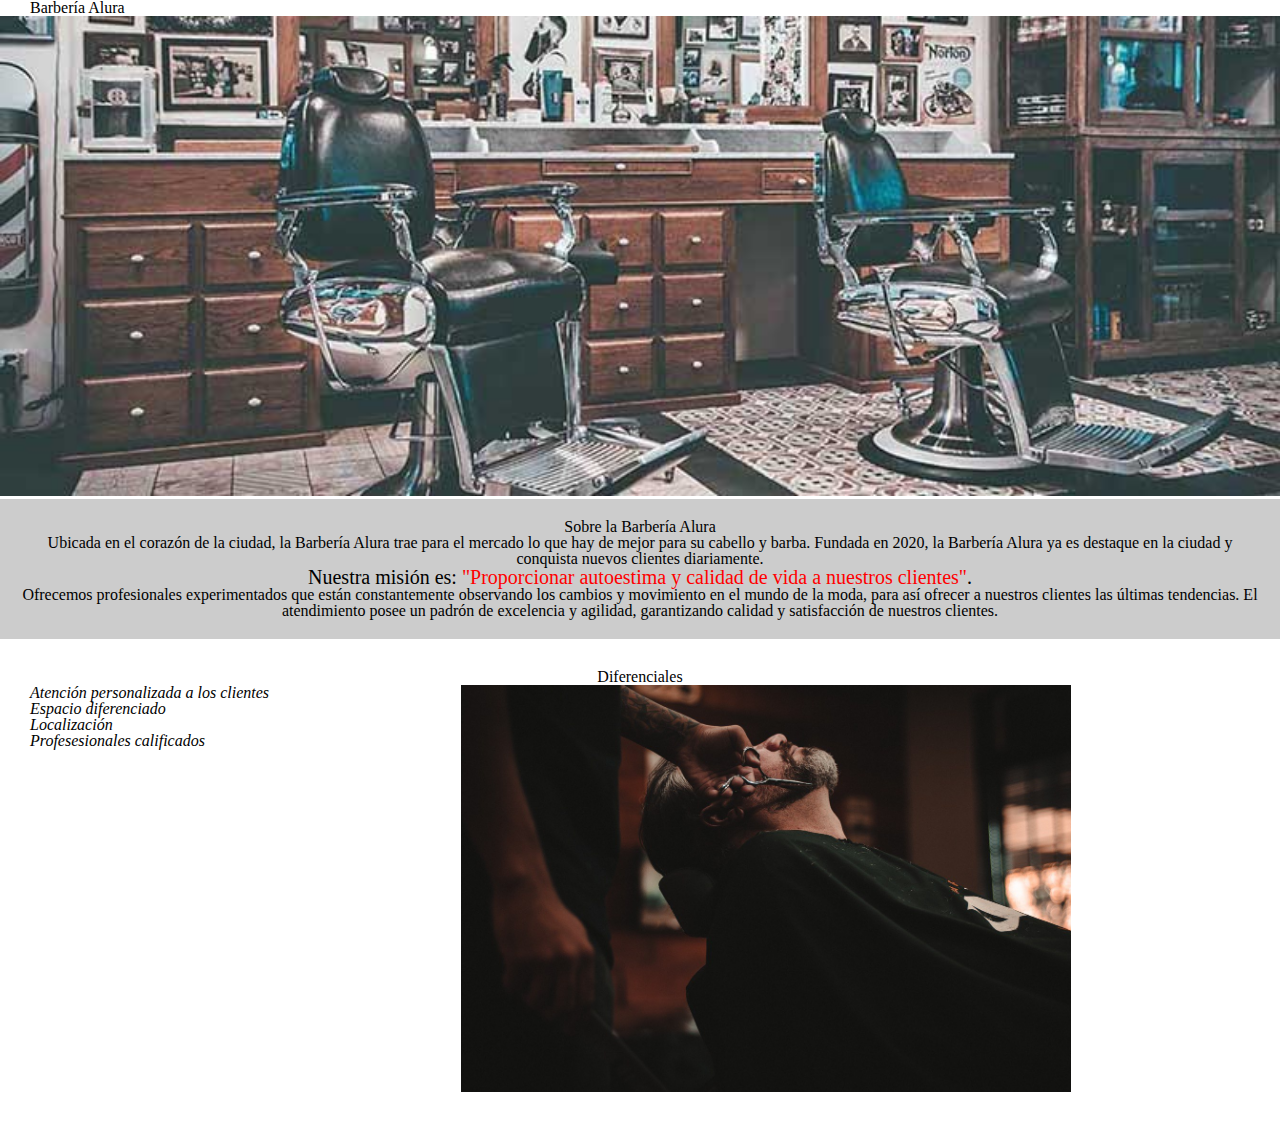
==== index.html @ ac531753 "first commit" ====
<!DOCTYPE html>

<html lang="es">
    
    <head>

        <meta charset="UTF-8"> 
        <title>Barbería Alura</title>
        <link rel="stylesheet" href="../reset.css">
        <link rel="stylesheet" href="style.css">
    
    </head>

    <body>

        <header>
            <h1 class="titulo-principal">Barbería Alura</h1>
        </header>

        <img id="banner" src="banner/banner.jpg">
        
        <div class="principal">

            <h2 class="titulo-centralizado">Sobre la Barbería Alura</h2>

            <p>Ubicada en el corazón de la ciudad, la <strong>Barbería Alura</strong> trae para el mercado lo que hay de mejor para su cabello y barba. Fundada en 2020, la Barbería Alura ya es destaque en la ciudad y conquista nuevos clientes diariamente.</p>

            <p id="mision"><em>Nuestra misión es: <strong>"Proporcionar autoestima y calidad de vida a nuestros clientes"</strong>.</em></p>

            <p>Ofrecemos profesionales experimentados que están constantemente observando los cambios y movimiento en el mundo de la moda, para así ofrecer a nuestros clientes las últimas tendencias. El atendimiento posee un padrón de excelencia y agilidad, garantizando calidad y satisfacción de nuestros clientes.</p> 

        </div>

        <div class="diferenciales">

            <h3 class="titulo-centralizado">Diferenciales</h3>
        
            <ul>
                <li class="items">Atención personalizada a los clientes</li>
                <li class="items">Espacio diferenciado</li>
                <li class="items">Localización</li>
                <li class="items">Profesesionales calificados</li>
            </ul>

            <img src="diferenciales/diferenciales.jpg" class="imagenDiferenciales">

        </div>
        
        
    </body>
</html>
---- style.css ----
.titulo-principal{
    padding-left: 30px;
}

#banner{
    width:100%;
}

.principal{
    background: #CCCCCC;
    padding: 20px;
}

.titulo-centralizado{
    text-align: center;
}

p{
    text-align: center;
}

em strong{
    color:red;
}

#mision{
    font-size: 20px;
}

.diferenciales{
    background: #FFFFFF;
    padding: 30px;
}

.items{
    font-style: italic;
}

ul{
    display: inline-block;
    vertical-align: top;
    width: 20%;
    margin-right: 15%;
}

.imagenDiferenciales{
    width: 50%;
}
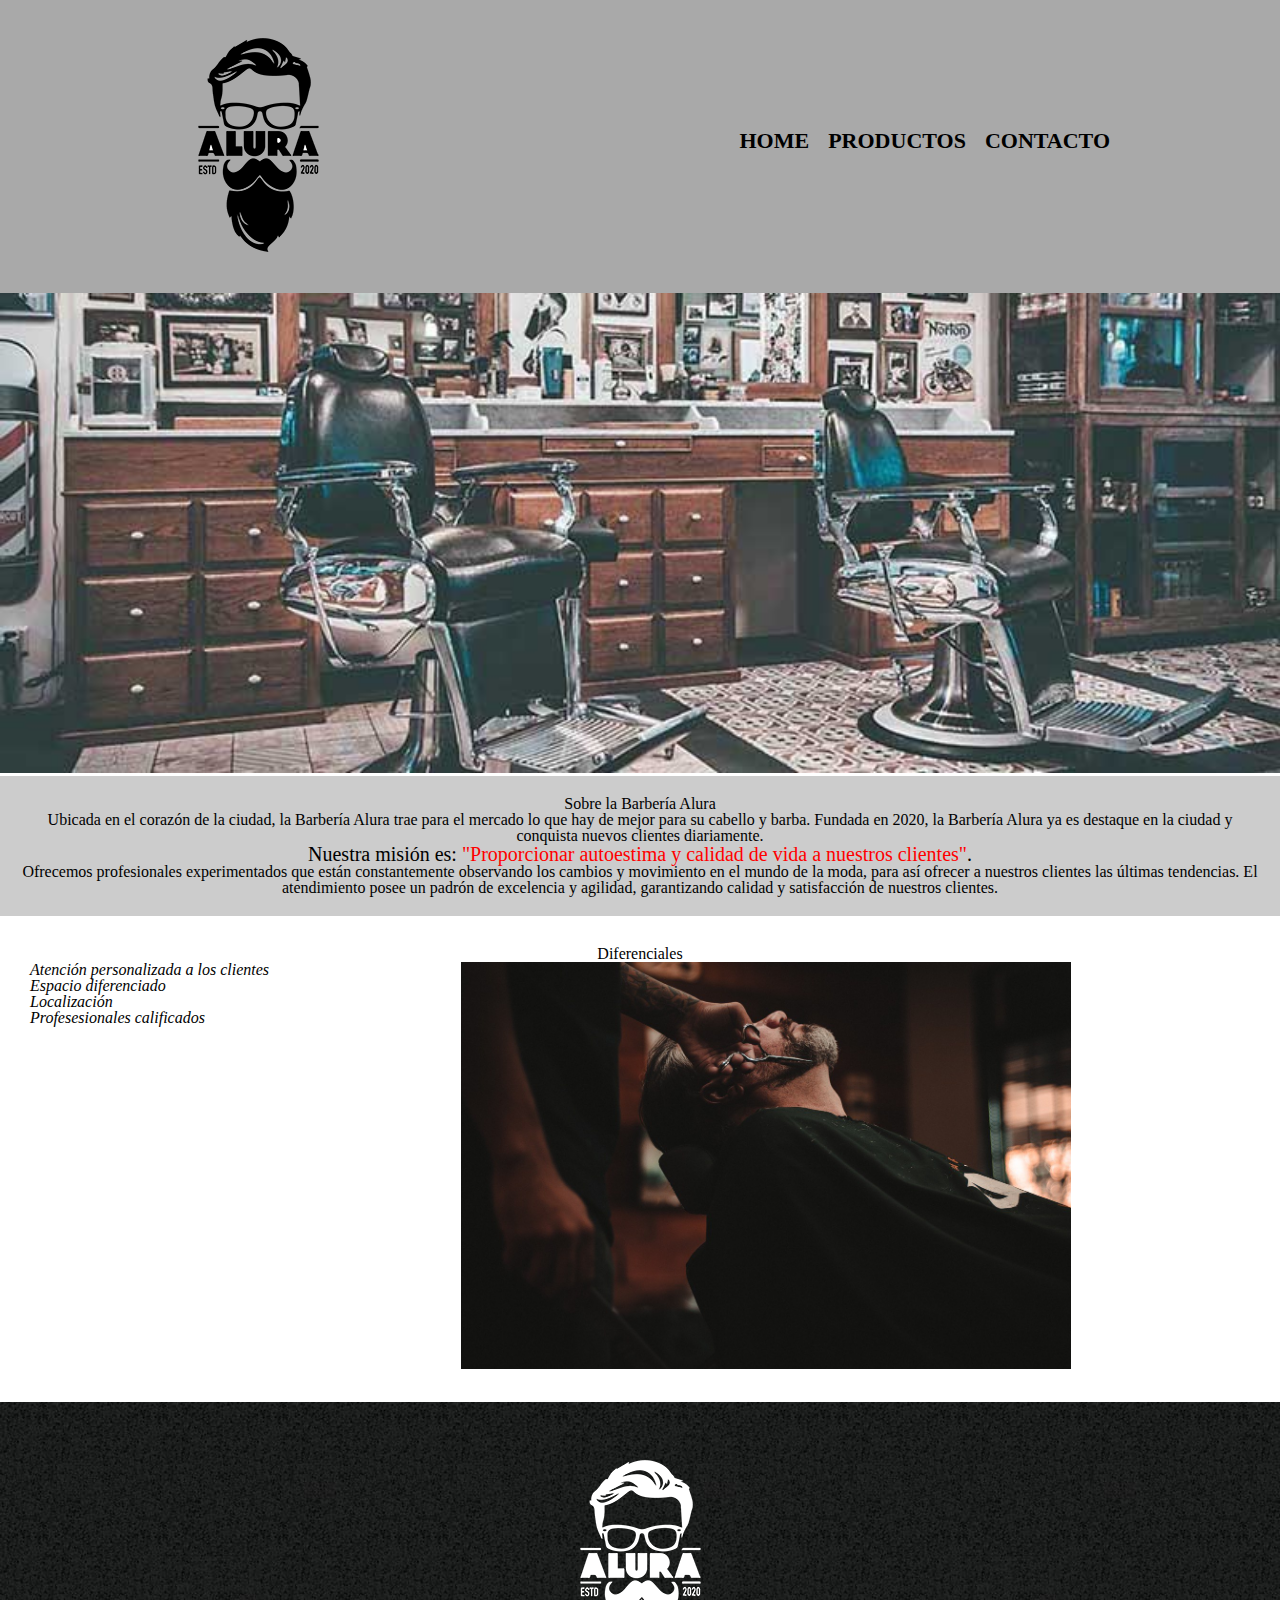
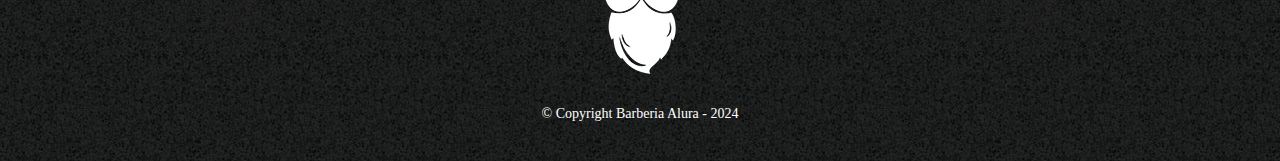
==== commit 93d38984: "se empezo a rehacer la pagina principal" ====
--- a/index.html
+++ b/index.html
@@ -1,51 +1,61 @@
 <!DOCTYPE html>
-
-<html lang="es">
-    
+<html lang="en">
     <head>
-
-        <meta charset="UTF-8"> 
-        <title>Barbería Alura</title>
+        <meta charset="UTF-8">
+        <meta name="viewport" width="device-width, initial-scale:1.0">
+        <title>Productos - Barberia Alura</title>
         <link rel="stylesheet" href="../reset.css">
         <link rel="stylesheet" href="style.css">
-    
     </head>
-
     <body>
-
         <header>
-            <h1 class="titulo-principal">Barbería Alura</h1>
+            <div class="caja">
+                <h1><img class="logo" src="./imagenes/logo.png" alt="logo de barberia"></h1>
+                <nav class="menu">
+                    <ul>
+                        <li><a class="opcion" href="../index.html" target="_self">HOME</a> </li>
+                        <li><a class="opcion" href="../productos/productos.html" target="_self">PRODUCTOS</a></li>
+                        <li><a  class="opcion" href="../contacto/contacto.html" target="_self">CONTACTO</a></li>
+                    </ul>
+                </nav>
+            </div>
+            
         </header>
 
-        <img id="banner" src="banner/banner.jpg">
+        <main>
+            <img id="banner" src="./imagenes/banner.jpg">
         
-        <div class="principal">
+            <div class="principal">
 
-            <h2 class="titulo-centralizado">Sobre la Barbería Alura</h2>
+                <h2 class="titulo-centralizado">Sobre la Barbería Alura</h2>
 
-            <p>Ubicada en el corazón de la ciudad, la <strong>Barbería Alura</strong> trae para el mercado lo que hay de mejor para su cabello y barba. Fundada en 2020, la Barbería Alura ya es destaque en la ciudad y conquista nuevos clientes diariamente.</p>
+                <p>Ubicada en el corazón de la ciudad, la <strong>Barbería Alura</strong> trae para el mercado lo que hay de mejor para su cabello y barba. Fundada en 2020, la Barbería Alura ya es destaque en la ciudad y conquista nuevos clientes diariamente.</p>
 
-            <p id="mision"><em>Nuestra misión es: <strong>"Proporcionar autoestima y calidad de vida a nuestros clientes"</strong>.</em></p>
+                <p id="mision"><em>Nuestra misión es: <strong>"Proporcionar autoestima y calidad de vida a nuestros clientes"</strong>.</em></p>
 
-            <p>Ofrecemos profesionales experimentados que están constantemente observando los cambios y movimiento en el mundo de la moda, para así ofrecer a nuestros clientes las últimas tendencias. El atendimiento posee un padrón de excelencia y agilidad, garantizando calidad y satisfacción de nuestros clientes.</p> 
+                <p>Ofrecemos profesionales experimentados que están constantemente observando los cambios y movimiento en el mundo de la moda, para así ofrecer a nuestros clientes las últimas tendencias. El atendimiento posee un padrón de excelencia y agilidad, garantizando calidad y satisfacción de nuestros clientes.</p> 
 
-        </div>
+            </div>
 
-        <div class="diferenciales">
+            <div class="diferenciales">
 
-            <h3 class="titulo-centralizado">Diferenciales</h3>
-        
-            <ul>
-                <li class="items">Atención personalizada a los clientes</li>
-                <li class="items">Espacio diferenciado</li>
-                <li class="items">Localización</li>
-                <li class="items">Profesesionales calificados</li>
-            </ul>
+                <h3 class="titulo-centralizado">Diferenciales</h3>
+            
+                <ul class="diferencial">
+                    <li class="items">Atención personalizada a los clientes</li>
+                    <li class="items">Espacio diferenciado</li>
+                    <li class="items">Localización</li>
+                    <li class="items">Profesesionales calificados</li>
+                </ul>
 
-            <img src="diferenciales/diferenciales.jpg" class="imagenDiferenciales">
+                <img src="./imagenes/diferenciales.jpg" class="imagenDiferenciales">
 
-        </div>
-        
-        
+            </div>
+        </main>
+                
+        <footer>
+            <img class="logo-bajo" src="../imagenes/logo-blanco.png">
+            <p class="copyright">&copy Copyright Barberia Alura - 2024</p>
+        </footer>
     </body>
 </html>--- a/style.css
+++ b/style.css
@@ -1,3 +1,46 @@
+header{
+    background-color: darkgray;
+    padding: 20px 0;
+}
+
+.caja{
+    width:940px;
+    position: relative;
+    margin: 0 auto;
+}
+.menu{
+    position: absolute;
+    top: 110px;
+    right: 0;
+}
+
+.menu li{
+    list-style: none;
+    display: inline;
+    margin: 0 0 0 15px;
+}
+
+.opcion{
+    text-transform: uppercase;
+    color:#000;
+    font-weight: bold;
+    font-size: 22px;
+    text-decoration: none;
+}
+
+.opcion:visited{
+    color:#000;
+}
+
+.opcion:hover{
+    color: #fff;
+    text-decoration: underline;
+}
+
+.opcion:active{
+    color: #fff;
+}
+
 .titulo-principal{
     padding-left: 30px;
 }
@@ -36,7 +79,7 @@
     font-style: italic;
 }
 
-ul{
+.diferencial{
     display: inline-block;
     vertical-align: top;
     width: 20%;
@@ -47,3 +90,17 @@
     width: 50%;
 }
 
+footer{
+    background:url(../imagenes/bg.jpg);
+    color: #fff;
+    display: flex;
+    flex-direction: column;
+    justify-content: center;
+    align-items: center;
+    padding: 40px 0;
+}
+
+.copyright{
+    font-size: 14px;
+    margin-top: 15px;
+}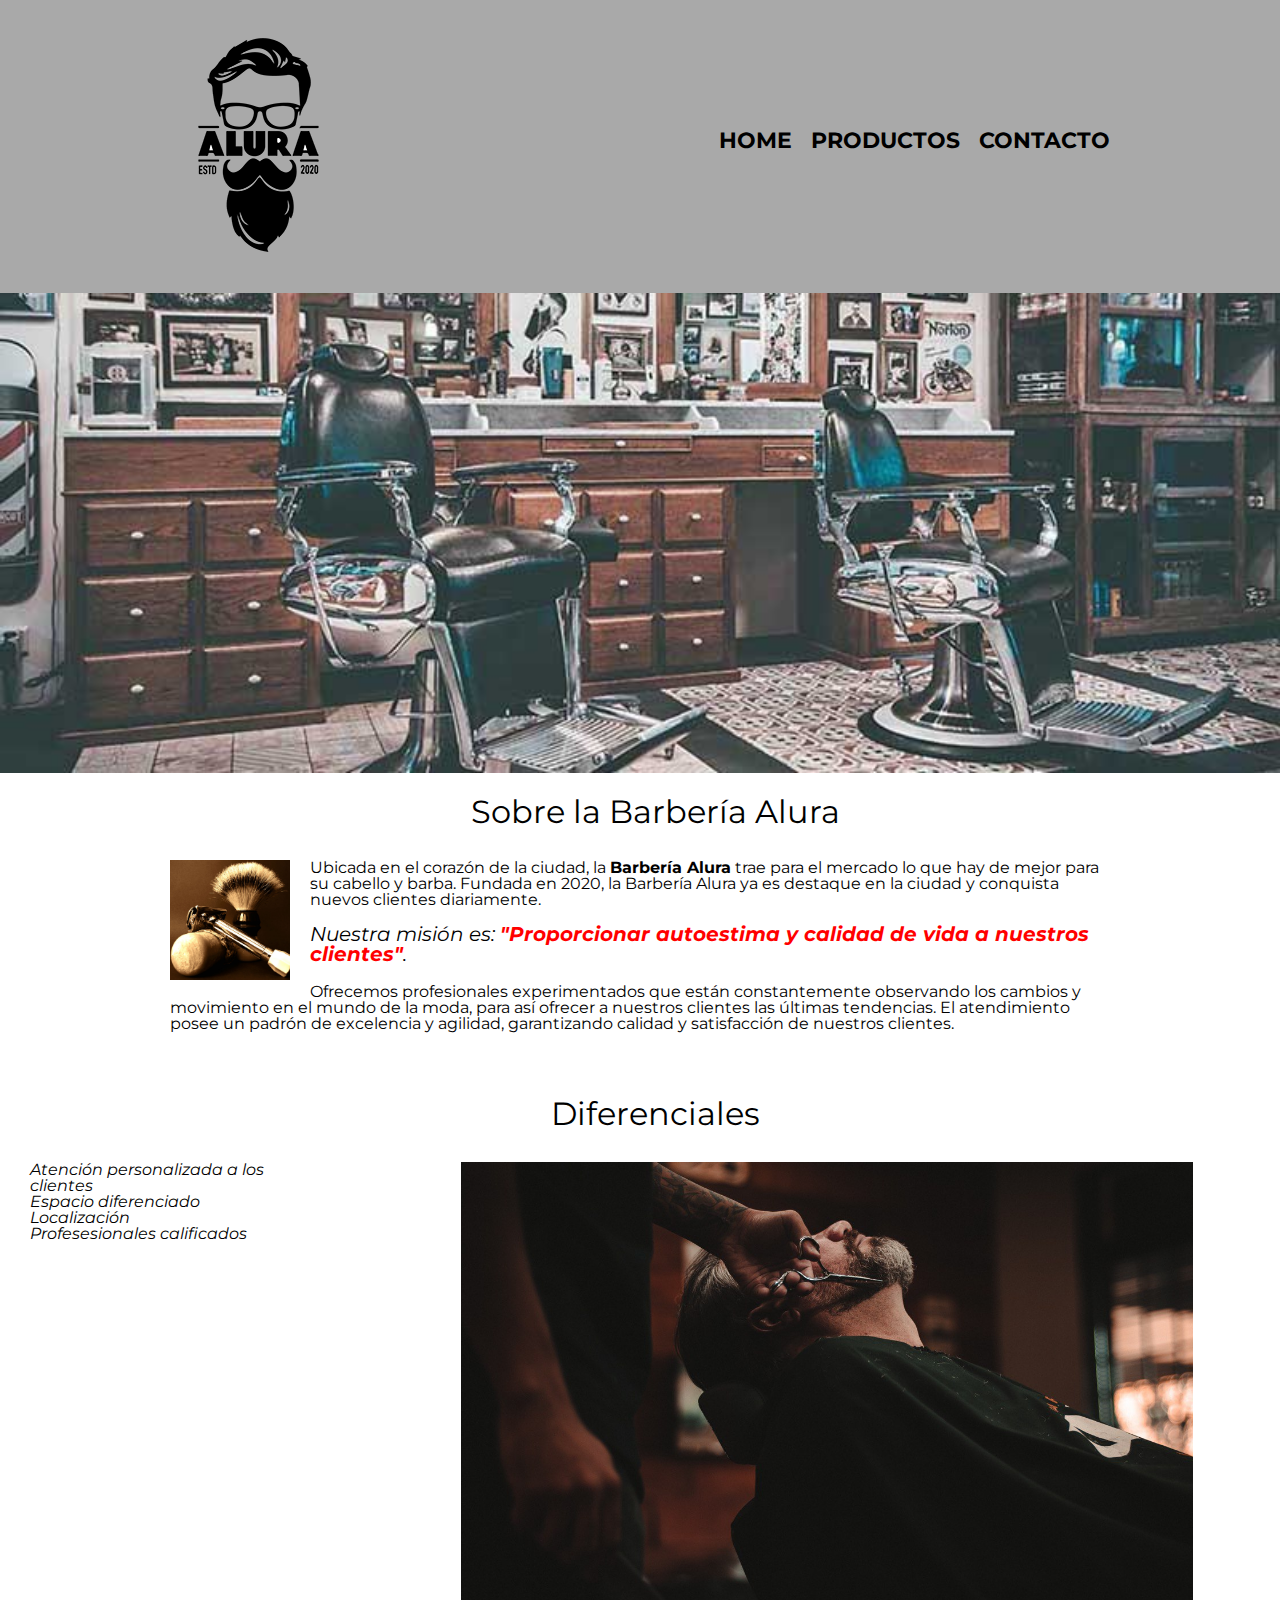
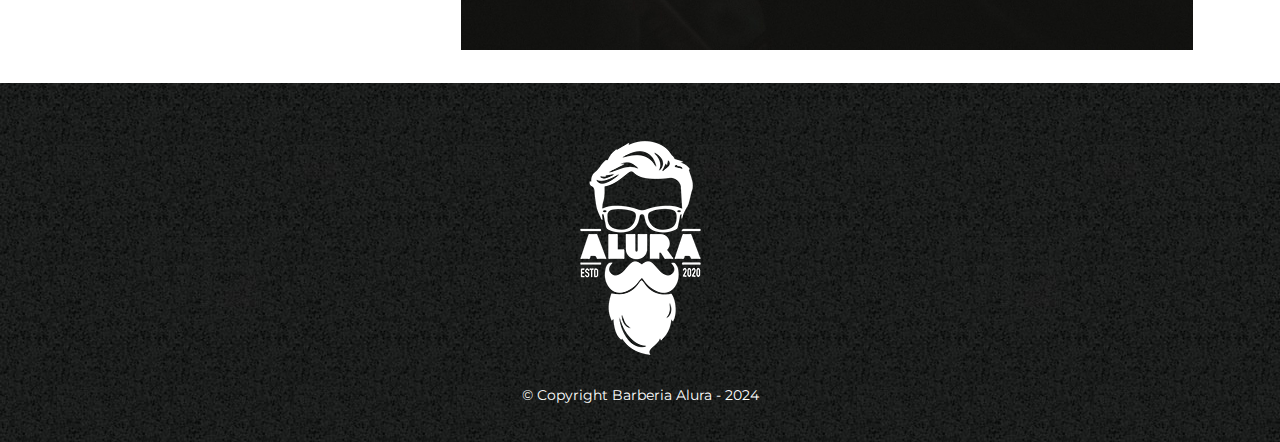
==== commit 77052f1a: "se agrego una imagen a la pagina principal y se establecio una font family de google a todas las pag" ====
--- a/index.html
+++ b/index.html
@@ -3,9 +3,12 @@
     <head>
         <meta charset="UTF-8">
         <meta name="viewport" width="device-width, initial-scale:1.0">
-        <title>Productos - Barberia Alura</title>
+        <title>Barberia Alura</title>
         <link rel="stylesheet" href="../reset.css">
         <link rel="stylesheet" href="style.css">
+        <link rel="preconnect" href="https://fonts.googleapis.com">
+        <link rel="preconnect" href="https://fonts.gstatic.com" crossorigin>
+        <link href="https://fonts.googleapis.com/css2?family=Montserrat:wght@300&display=swap" rel="stylesheet">
     </head>
     <body>
         <header>
@@ -23,23 +26,22 @@
         </header>
 
         <main>
-            <img id="banner" src="./imagenes/banner.jpg">
+            <img class="banner" src="./imagenes/banner.jpg">
         
-            <div class="principal">
+            <section class="principal">
 
-                <h2 class="titulo-centralizado">Sobre la Barbería Alura</h2>
+                <h2 class="titulo-principal">Sobre la Barbería Alura</h2>
 
+                <img class="utensilios" src="./imagenes/utensilios.jpg" alt="utensilios de barbero">
                 <p>Ubicada en el corazón de la ciudad, la <strong>Barbería Alura</strong> trae para el mercado lo que hay de mejor para su cabello y barba. Fundada en 2020, la Barbería Alura ya es destaque en la ciudad y conquista nuevos clientes diariamente.</p>
-
                 <p id="mision"><em>Nuestra misión es: <strong>"Proporcionar autoestima y calidad de vida a nuestros clientes"</strong>.</em></p>
-
                 <p>Ofrecemos profesionales experimentados que están constantemente observando los cambios y movimiento en el mundo de la moda, para así ofrecer a nuestros clientes las últimas tendencias. El atendimiento posee un padrón de excelencia y agilidad, garantizando calidad y satisfacción de nuestros clientes.</p> 
 
-            </div>
+            </section>
 
-            <div class="diferenciales">
+            <section class="diferenciales">
 
-                <h3 class="titulo-centralizado">Diferenciales</h3>
+                <h3 class="titulo-principal">Diferenciales</h3>
             
                 <ul class="diferencial">
                     <li class="items">Atención personalizada a los clientes</li>
@@ -50,7 +52,7 @@
 
                 <img src="./imagenes/diferenciales.jpg" class="imagenDiferenciales">
 
-            </div>
+            </section>
         </main>
                 
         <footer>
--- a/style.css
+++ b/style.css
@@ -1,3 +1,7 @@
+body{
+    font-family: 'Montserrat', sans-serif;
+}
+
 header{
     background-color: darkgray;
     padding: 20px 0;
@@ -45,21 +49,39 @@
     padding-left: 30px;
 }
 
-#banner{
+.banner{
     width:100%;
 }
 
 .principal{
-    background: #CCCCCC;
     padding: 20px;
+    width: 940px;
+    margin: 0 auto;
 }
 
-.titulo-centralizado{
+.titulo-principal{
     text-align: center;
+    font-size: 2em;
+    margin-bottom: 1em;
+    clear:left;
 }
 
-p{
-    text-align: center;
+.utensilios{
+    width: 120px;
+    float: left;
+    margin: 0 20px 20px 0;
+}
+
+.principal p{
+    margin-bottom: 1em;
+}
+
+.principal strong{
+    font-weight: bold;
+}
+
+.principal em{
+    font-style: italic;
 }
 
 em strong{
@@ -87,7 +109,7 @@
 }
 
 .imagenDiferenciales{
-    width: 50%;
+    width: 60%;
 }
 
 footer{
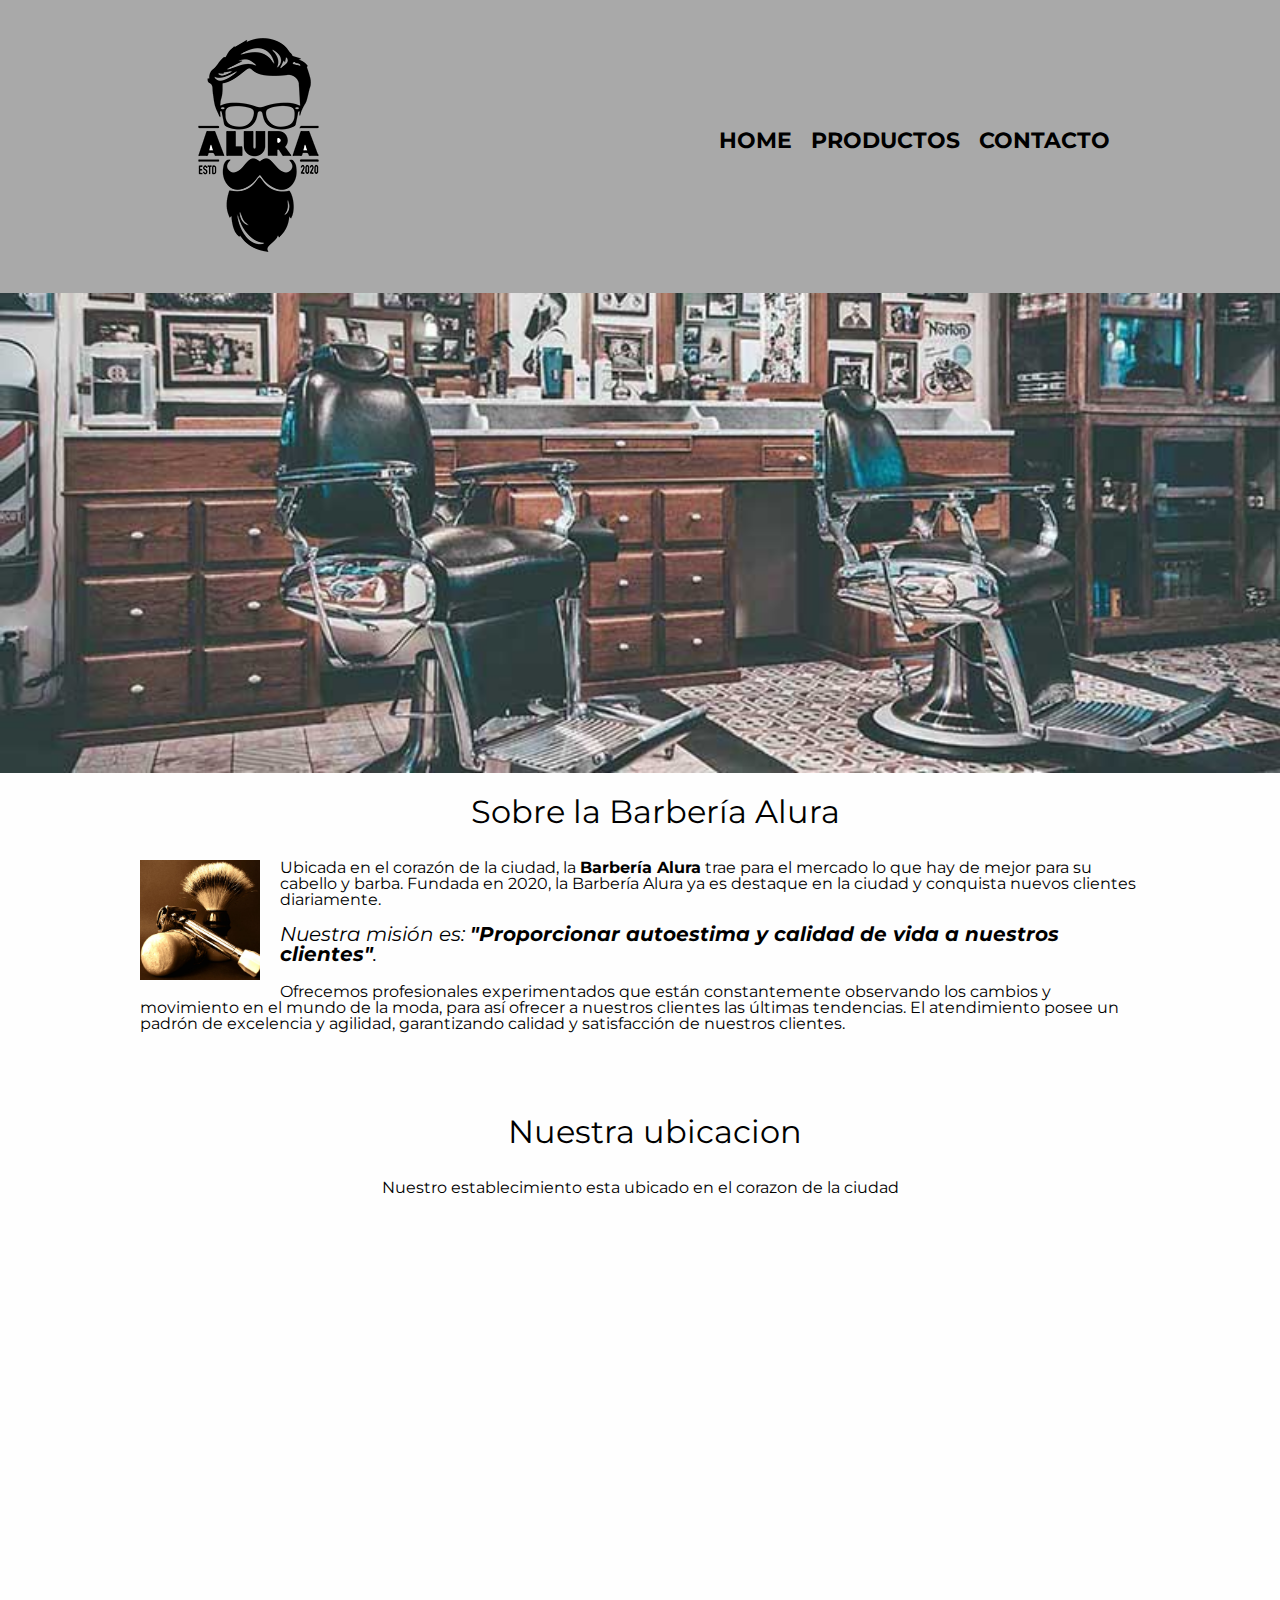
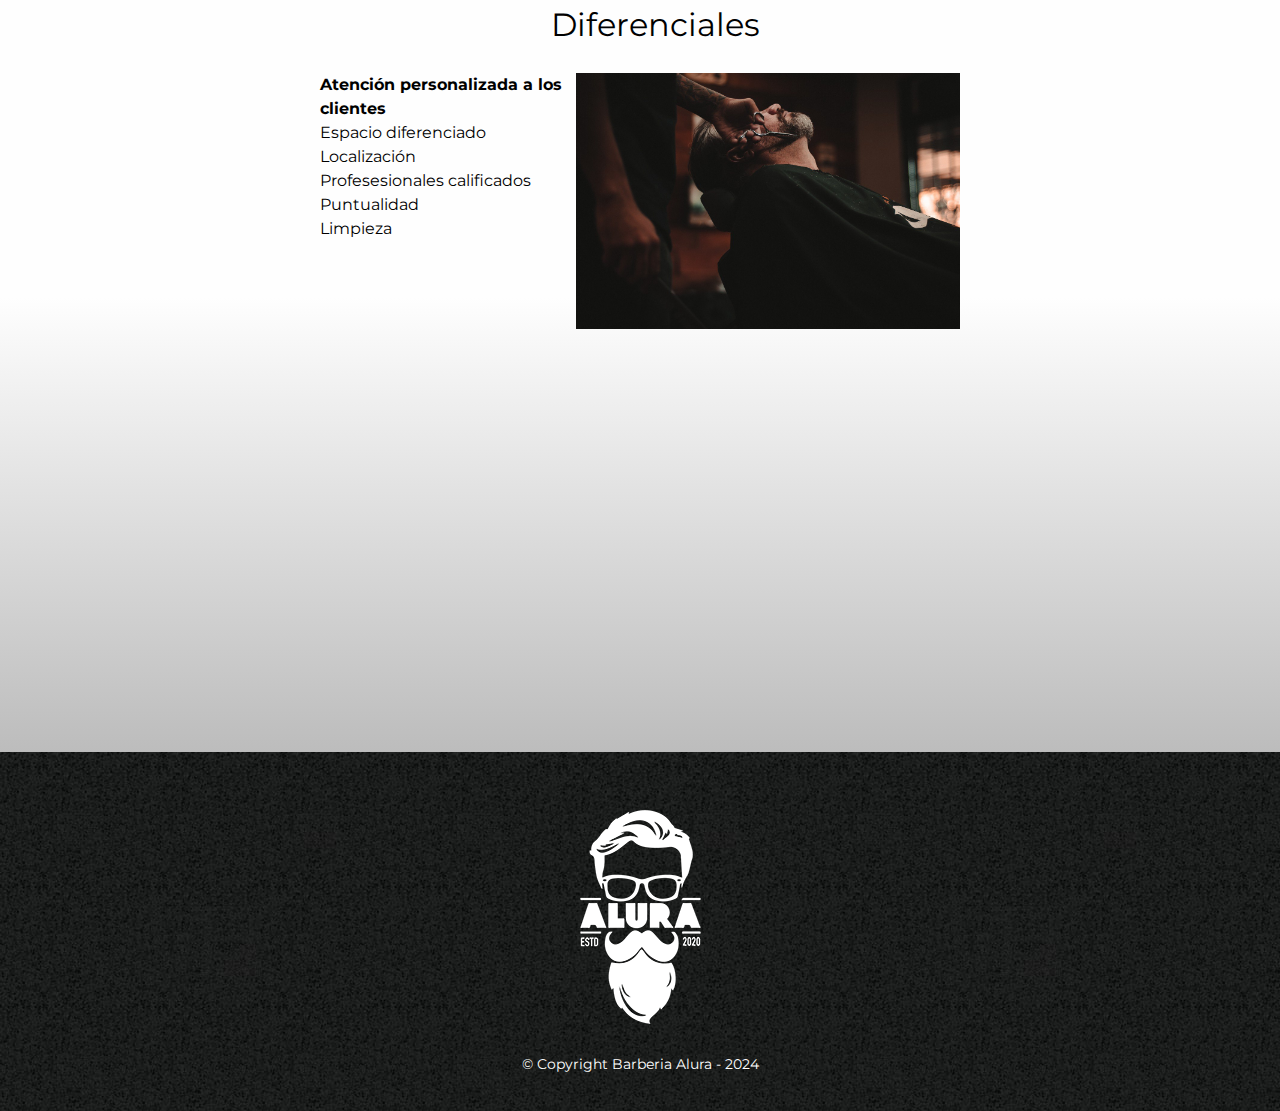
==== commit f578869a: "se modifico la lista de diferenciales y se agrego un fondo con degradado" ====
--- a/index.html
+++ b/index.html
@@ -39,20 +39,34 @@
 
             </section>
 
+            <section class="mapa">
+                <h3 class="titulo-principal">Nuestra ubicacion</h3>
+                <p>Nuestro establecimiento esta ubicado en el corazon de la ciudad</p>
+
+                <iframe src="https://www.google.com/maps/embed?pb=!1m18!1m12!1m3!1d3656.4078401372108!2d-46.6346381!3d-23.589702!2m3!1f0!2f0!3f0!3m2!1i1024!2i768!4f13.1!3m3!1m2!1s0x94ce5bd9bb943bf5%3A0x6f642995c970f0fe!2scaelum%20alura!5e0!3m2!1sen!2shn!4v1707078531307!5m2!1sen!2shn" width="100%" height="300" style="border:0;" allowfullscreen="" loading="lazy" referrerpolicy="no-referrer-when-downgrade"></iframe>
+
+            </section>
+
             <section class="diferenciales">
 
                 <h3 class="titulo-principal">Diferenciales</h3>
-            
-                <ul class="diferencial">
-                    <li class="items">Atención personalizada a los clientes</li>
-                    <li class="items">Espacio diferenciado</li>
-                    <li class="items">Localización</li>
-                    <li class="items">Profesesionales calificados</li>
-                </ul>
-
-                <img src="./imagenes/diferenciales.jpg" class="imagenDiferenciales">
+                <div class="contenido-diferenciales">
+                    <ul class="diferencial">
+                        <li class="items">Atención personalizada a los clientes</li>
+                        <li class="items">Espacio diferenciado</li>
+                        <li class="items">Localización</li>
+                        <li class="items">Profesesionales calificados</li>
+                        <li class="items">Puntualidad</li>
+                        <li class="items">Limpieza</li>
+                    </ul><img src="./imagenes/diferenciales.jpg" class="imagenDiferenciales">
+                </div>
+                
 
             </section>
+
+            <div class="video">
+                <iframe width="560" height="315" src="https://www.youtube.com/embed/wcVVXUV0YUY?si=YNkEcxK_A7jZkn4q" title="YouTube video player" frameborder="0" allow="accelerometer; autoplay; clipboard-write; encrypted-media; gyroscope; picture-in-picture; web-share" allowfullscreen></iframe>
+            </div>
         </main>
                 
         <footer>
--- a/style.css
+++ b/style.css
@@ -1,5 +1,6 @@
 body{
     font-family: 'Montserrat', sans-serif;
+    background: linear-gradient(180deg, #fefefe 70%, #888);
 }
 
 header{
@@ -53,9 +54,9 @@
     width:100%;
 }
 
-.principal{
+.principal, .mapa, .diferenciales, .video {
     padding: 20px;
-    width: 940px;
+    width: 1000px;
     margin: 0 auto;
 }
 
@@ -66,11 +67,6 @@
     clear:left;
 }
 
-.utensilios{
-    width: 120px;
-    float: left;
-    margin: 0 20px 20px 0;
-}
 
 .principal p{
     margin-bottom: 1em;
@@ -84,32 +80,56 @@
     font-style: italic;
 }
 
-em strong{
-    color:red;
-}
 
 #mision{
     font-size: 20px;
 }
 
+.utensilios{
+    width: 120px;
+    float: left;
+    margin: 0 20px 20px 0;
+}
+
+.mapa{
+    padding: 3em 0;
+}
+
+.mapa p{
+    margin: 0 0 2em;
+    text-align: center;
+}
 .diferenciales{
-    background: #FFFFFF;
     padding: 30px;
 }
 
-.items{
-    font-style: italic;
+.contenido-diferenciales{
+    width:640px;
+    margin: 0 auto;
 }
+
 
 .diferencial{
     display: inline-block;
     vertical-align: top;
-    width: 20%;
-    margin-right: 15%;
+    width: 40%;
+}
+
+.items{
+    line-height: 1.5;
+}
+
+.items:first-child{
+    font-weight: bold;
 }
 
 .imagenDiferenciales{
     width: 60%;
+}
+
+.video{
+    width: 560px;
+    margin: 1em auto;
 }
 
 footer{
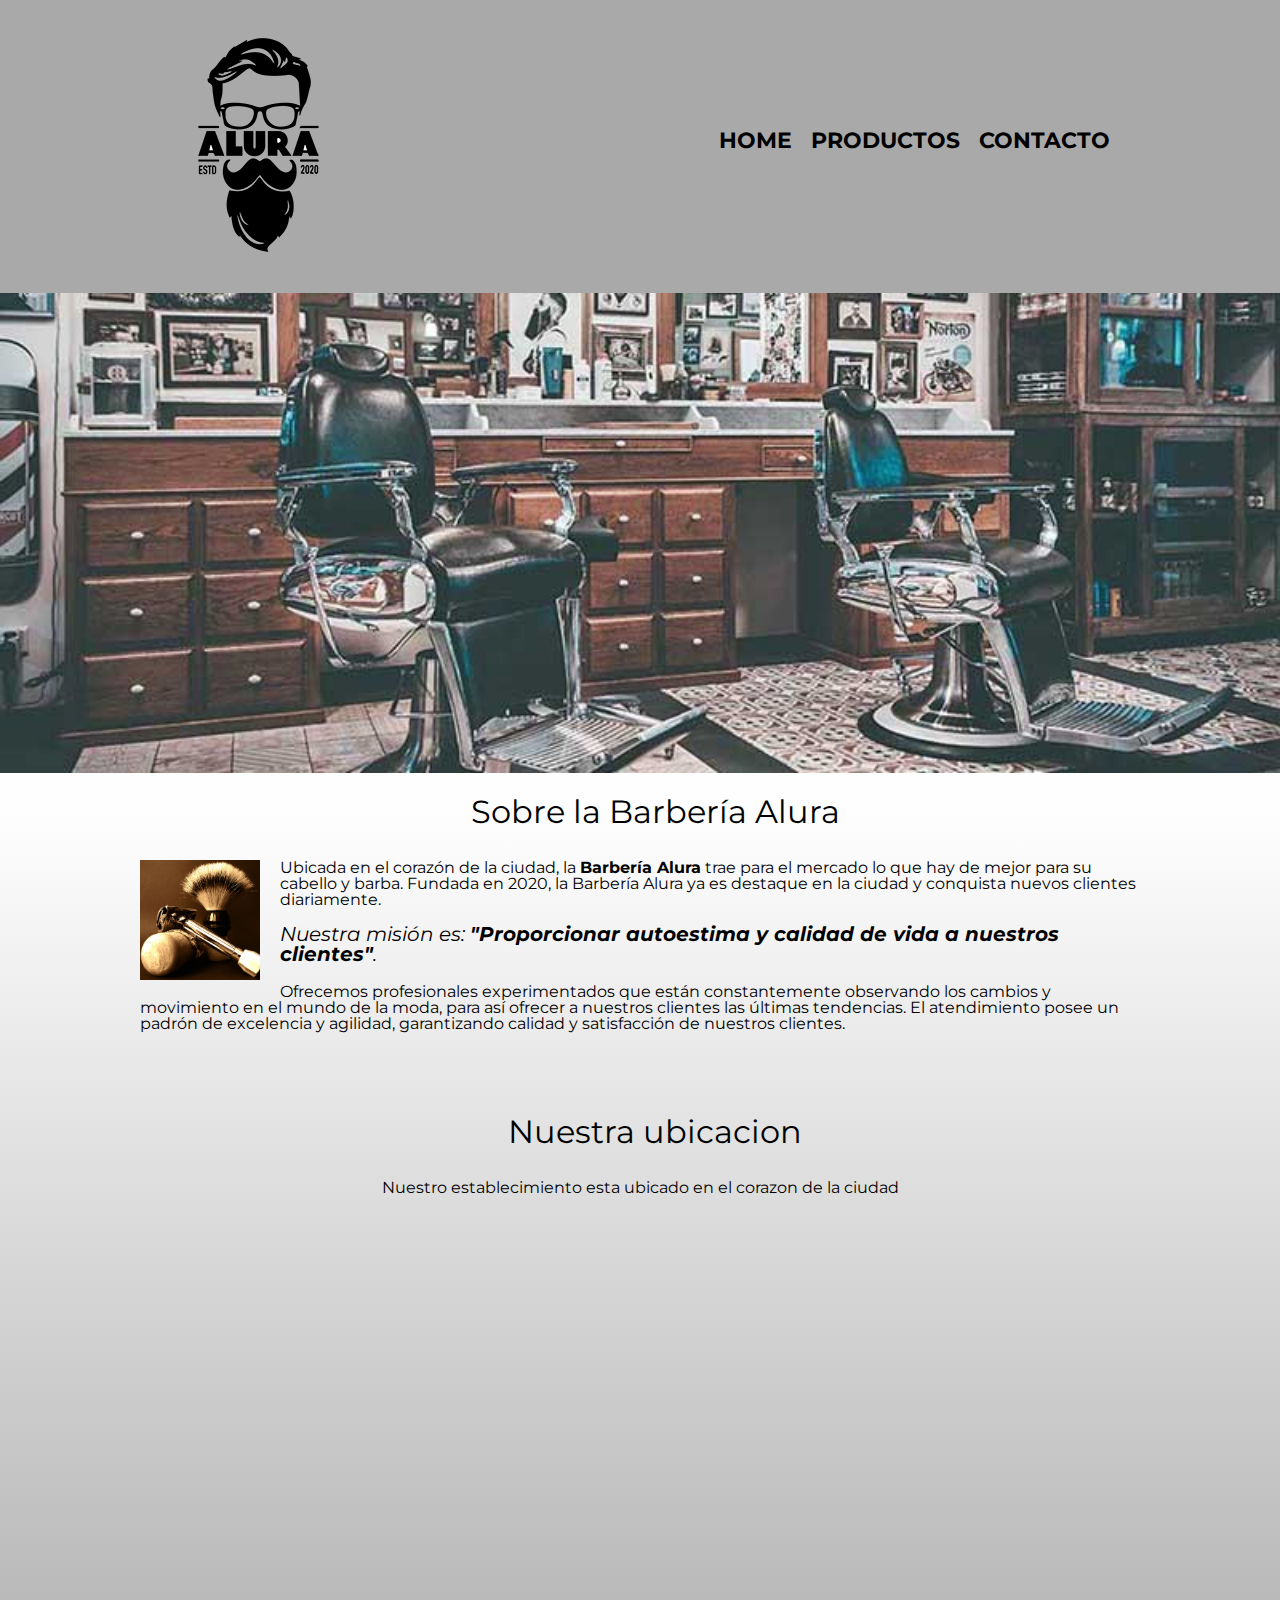
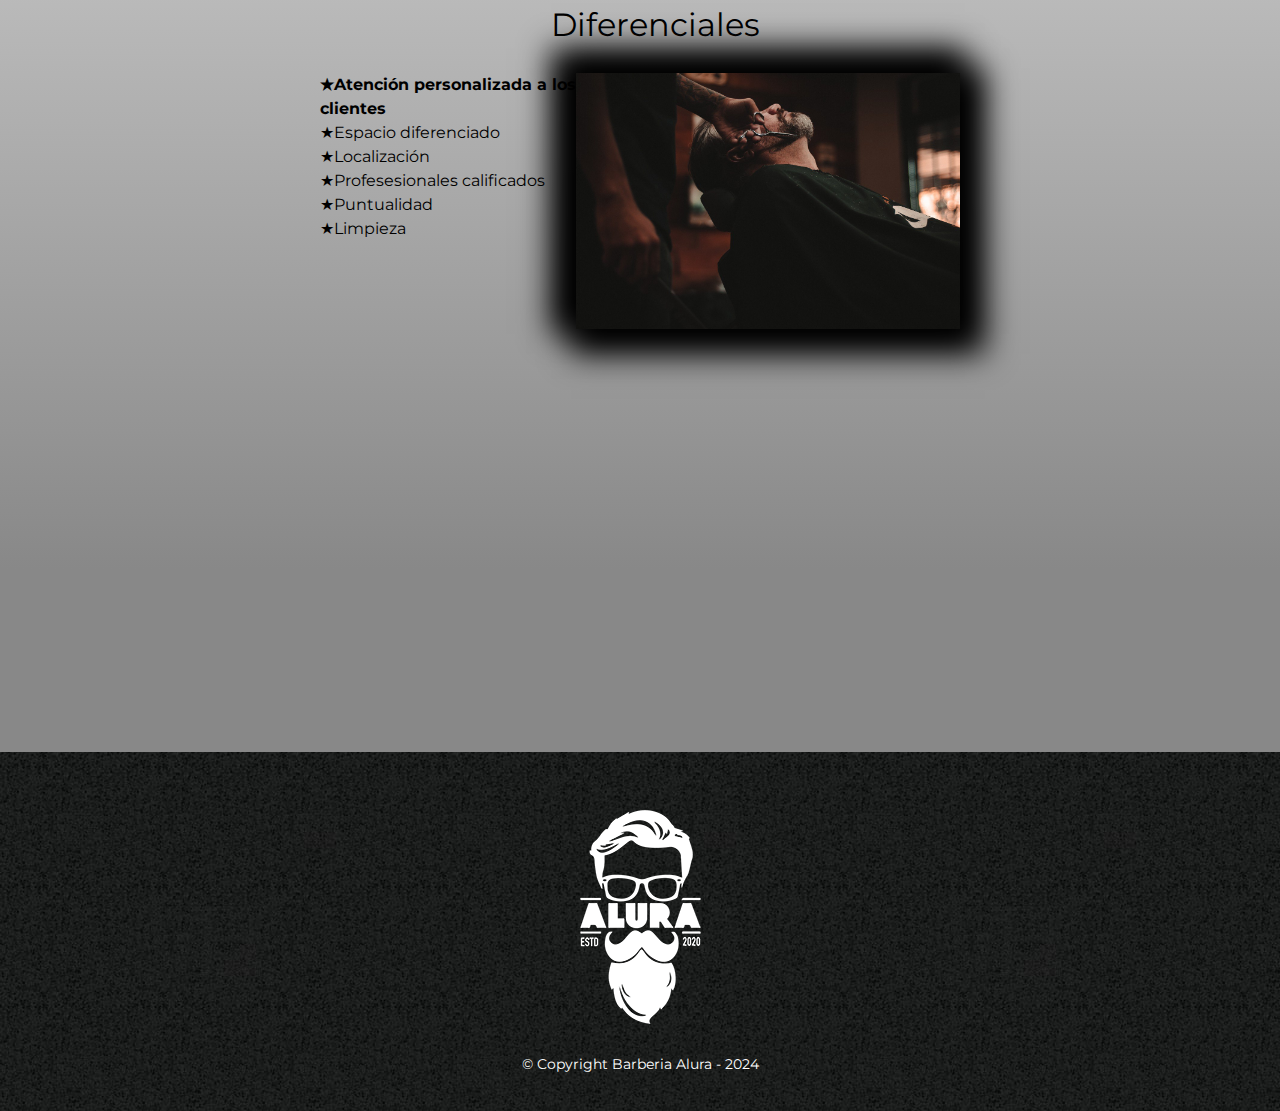
==== commit 66302595: "finalizacion de proyecto" ====
--- a/index.html
+++ b/index.html
@@ -2,7 +2,7 @@
 <html lang="en">
     <head>
         <meta charset="UTF-8">
-        <meta name="viewport" width="device-width, initial-scale:1.0">
+        <meta name="viewport" width="device-width">
         <title>Barberia Alura</title>
         <link rel="stylesheet" href="../reset.css">
         <link rel="stylesheet" href="style.css">
@@ -65,7 +65,7 @@
             </section>
 
             <div class="video">
-                <iframe width="560" height="315" src="https://www.youtube.com/embed/wcVVXUV0YUY?si=YNkEcxK_A7jZkn4q" title="YouTube video player" frameborder="0" allow="accelerometer; autoplay; clipboard-write; encrypted-media; gyroscope; picture-in-picture; web-share" allowfullscreen></iframe>
+                <iframe width="100%" height="315" src="https://www.youtube.com/embed/wcVVXUV0YUY?si=YNkEcxK_A7jZkn4q" title="YouTube video player" frameborder="0" allow="accelerometer; autoplay; clipboard-write; encrypted-media; gyroscope; picture-in-picture; web-share" allowfullscreen></iframe>
             </div>
         </main>
                 
--- a/style.css
+++ b/style.css
@@ -1,6 +1,6 @@
 body{
     font-family: 'Montserrat', sans-serif;
-    background: linear-gradient(180deg, #fefefe 70%, #888);
+    background: linear-gradient(180deg, #fefefe 30%, #888 80%);
 }
 
 header{
@@ -115,6 +115,10 @@
     width: 40%;
 }
 
+.items::before{
+    content: "★";
+}
+
 .items{
     line-height: 1.5;
 }
@@ -125,7 +129,15 @@
 
 .imagenDiferenciales{
     width: 60%;
+    transition: 500ms;
+    box-shadow: 10px 10px 30px 15px #000, -10px -10px 30px 15px #000 ;
 }
+
+.imagenDiferenciales:hover{
+    opacity: 0.3;
+}
+
+
 
 .video{
     width: 560px;
@@ -145,4 +157,23 @@
 .copyright{
     font-size: 14px;
     margin-top: 15px;
+}
+
+@media screen and (max-width:480px) {
+    h1{
+        text-align: center;
+    }
+
+    nav{
+        position: static;
+    }
+
+    .caja, .principal, .mapa, .contenido-diferenciales, .video{
+        width: auto;
+    }
+
+    .diferenciales, .imagenDiferenciales{
+        width: 100%;
+    }
+    
 }